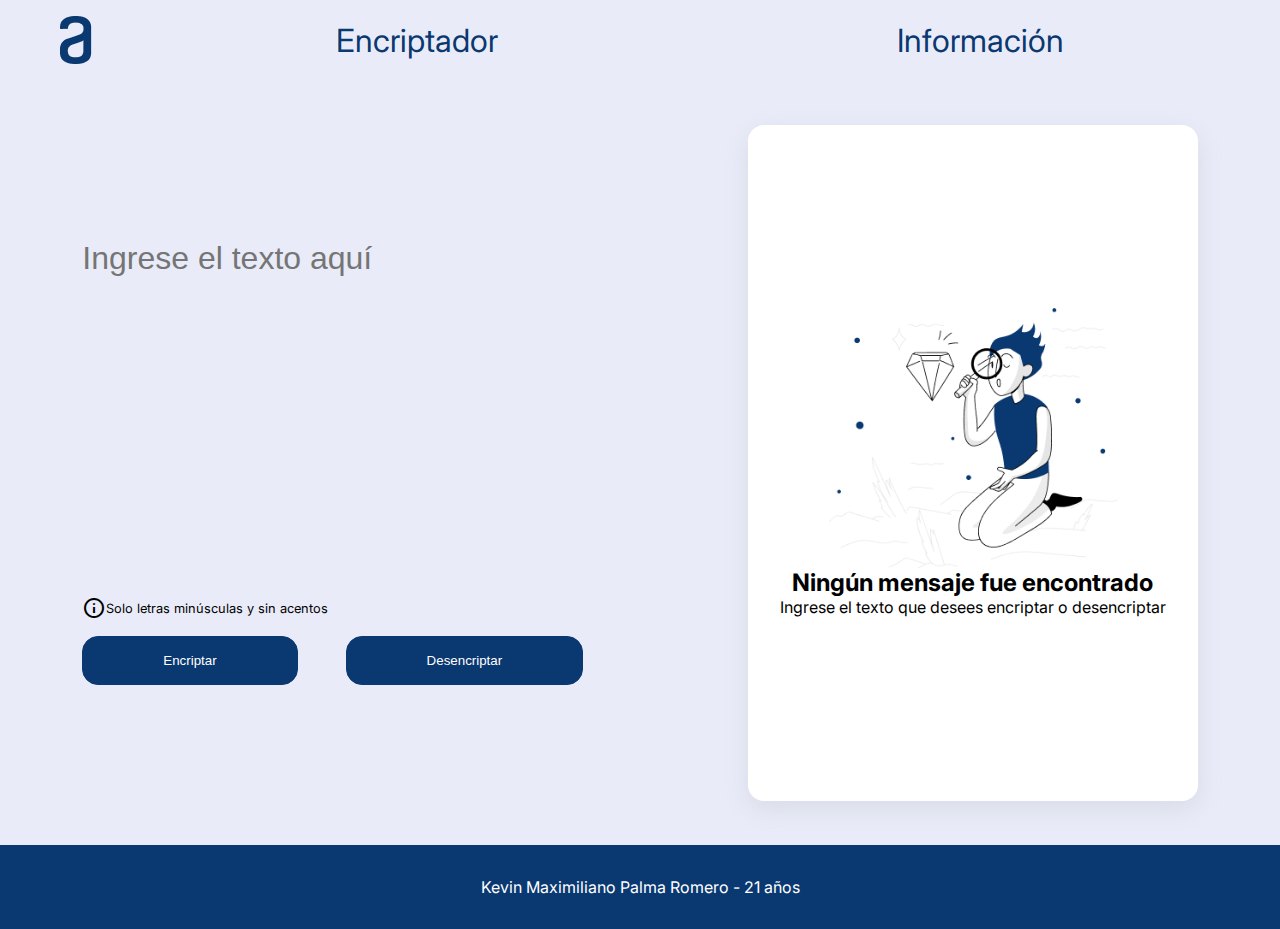
==== index.html @ 6dc2bf80 "Comienzo del proyecto con html y css" ====
<!DOCTYPE html>
<html lang="en">
    <head>
        <meta charset="UTF-8" />
        <meta name="viewport" content="width=device-width, initial-scale=1.0" />
        <link
            rel="stylesheet"
            href="https://fonts.googleapis.com/css2?family=Material+Symbols+Outlined:opsz,wght,FILL,GRAD@20,400,0,0"
        />
        <link rel="stylesheet" href="./styles/style.css" />
        <title>Encriptador de Texto</title>
    </head>
    <body>
        <header class="header">
            <img
                src="./assets/logoEncriptador.png.png"
                alt="logo del sitio web"
            />

            <nav class="header__nav">
                <li class="nav__li">
                    <a href="./index.html" class="nav__li__link">Encriptador</a>
                </li>
                <li class="nav__li">
                    <a href="./pages/informacion.html" class="nav__li__link"
                        >Información</a
                    >
                </li>
            </nav>
        </header>

        <main class="main">
            <div class="main__encrypt">
                <input
                    type="text"
                    placeholder="Ingrese el texto aquí"
                    class="main__encrypt__input"
                />

                <div class="main__encrypt__action">
                    <p class="encrypt__action__info">
                        <span class="material-symbols-outlined"> info </span
                        >Solo letras minúsculas y sin acentos
                    </p>

                    <div class="encrypt__action__buttons">
                        <button class="button">Encriptar</button>
                        <button class="button">Desencriptar</button>
                    </div>
                </div>
            </div>

            <div class="main__message">
                <img
                    src="./assets/muñecoMensaje.png"
                    alt="muñeco buscando el texto"
                    class="message__img"
                />
                <p class="message__warning">Ningún mensaje fue encontrado</p>
                <p class="message__info">Ingrese el texto que desees encriptar o desencriptar</p>
            </div>
        </main>

        <footer class="footer">
            <p>Kevin Maximiliano Palma Romero - 21 años</p>
        </footer>
    </body>
</html>
---- styles/style.css ----
@import url('https://fonts.googleapis.com/css2?family=Inter:ital,opsz,wght@0,14..32,100..900;1,14..32,100..900&display=swap');

:root {
    --white: #fff;
    --light-blue: #E9ECF8;
    --dark-blue: #0A3871;
    --dark-blue-hover: #356EA9;
    --grey: #495057;

    --font-family: "Inter", sans-serif;
    
    --font-size-nav: 2rem;
    --font-size-input: 2rem;
    --font-size-warning: 1.5rem;
    --font-size-info: 0.8rem;
}

* {
    margin: 0;
    padding: 0;
}

body{
    background-color: var(--light-blue);
    font-family: var(--font-family);
    width: 100%;
}

.header {
    padding: 1rem;
    display: flex;
    align-items: center;
}

.header__nav {
    width: 100%;
    display: flex;
    justify-content: space-around;
    font-size: var(--font-size-nav);
}

.nav__li{
    list-style: none;
}

.nav__li__link{
    text-decoration: none;
    color: var(--dark-blue);
}

.nav__li__link:hover{
    color: var(--dark-blue-hover);
}

.main{
    height: 85vh;
    display: flex;
    justify-content: space-around;
    align-items: center;
}

.main__encrypt{
    height: 100%;
    display: flex;
    flex-direction: column;
    justify-content: space-around;
}

.main__encrypt__input{
    background-color: inherit;
    border: none;
    color: var(--dark-blue);
    font-size: var(--font-size-input);
}

.main__encrypt__input:focus{
    outline: none;
}

.main__encrypt__action{
    display: flex;
    flex-direction: column;
    gap:1rem;
}

.encrypt__action__info{
    display: flex;
    align-items: center;
    font-size: var(--font-size-info);
}

.encrypt__action__buttons{
    display: flex;
    justify-content: start;
    gap: 3rem;
}

.button{
    padding: 1rem 5rem;
    border-radius: 1rem;
    border: 1px solid var(--dark-blue);
    background-color: var(--dark-blue);
    color: var(--white);
}

.button:hover{
    background-color: var(--dark-blue-hover);
}

.main__message{
    height: 80%;
    padding: 2rem;
    display: flex;
    flex-direction: column;
    justify-content: center;
    align-items: center;
    background-color: var(--white);
    border-radius: 1rem;
    box-shadow: rgba(149, 157, 165, 0.2) 0px 8px 24px;
}

.message__img{
    width: 18rem;
}

.message__warning{
    font-weight: bold;
    font-size: var(--font-size-warning);
}

.message__info{
    font-weight: var(--font-size-info);
}

.footer{
    padding: 2rem;
    display: flex;
    justify-content: center;
    background-color: var(--dark-blue);
    color: var(--white);
}
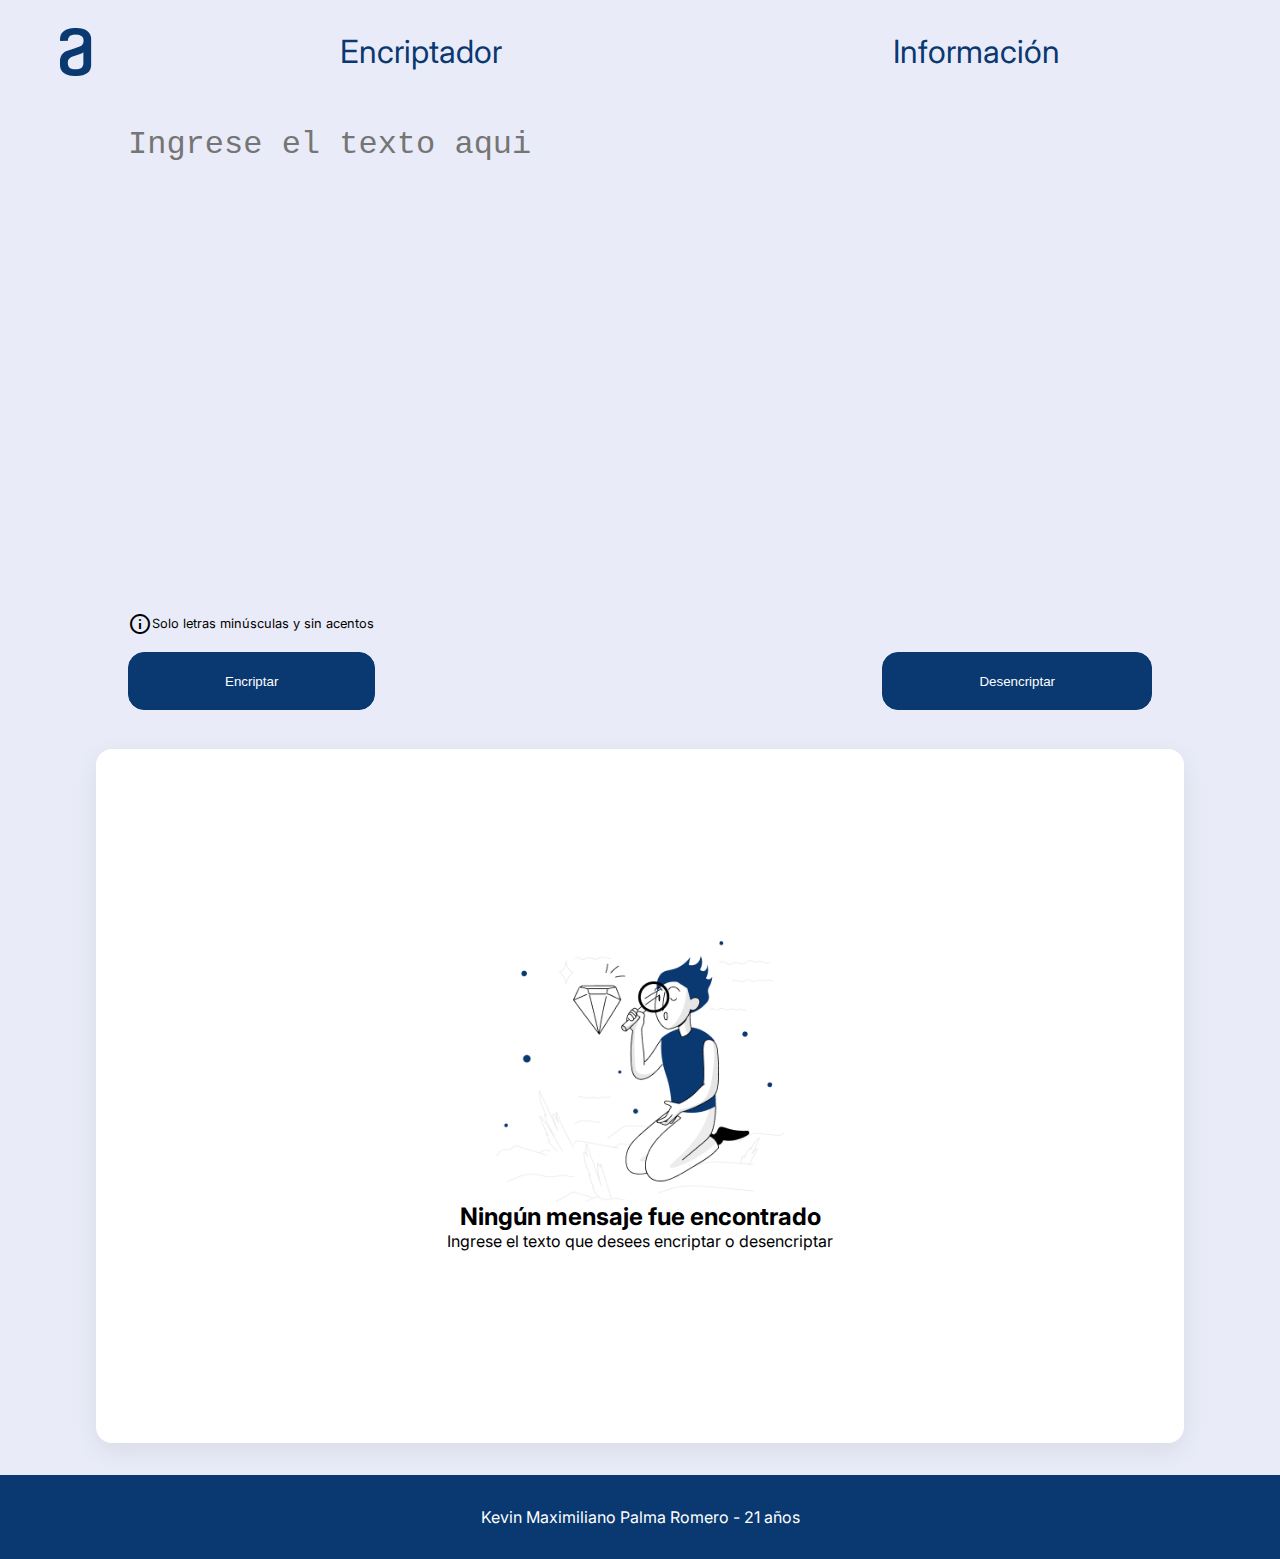
==== commit c9530bd9: "finalizacion del boton encriptar y desencriptar" ====
--- a/index.html
+++ b/index.html
@@ -31,11 +31,11 @@
 
         <main class="main">
             <div class="main__encrypt">
-                <input
-                    type="text"
-                    placeholder="Ingrese el texto aquí"
+                <textarea
                     class="main__encrypt__input"
-                />
+                    id="messageToEncrypt"
+                    placeholder="Ingrese el texto aqui"
+                ></textarea>
 
                 <div class="main__encrypt__action">
                     <p class="encrypt__action__info">
@@ -44,25 +44,32 @@
                     </p>
 
                     <div class="encrypt__action__buttons">
-                        <button class="button">Encriptar</button>
-                        <button class="button">Desencriptar</button>
+                        <button class="button" onclick="encrypt()">
+                            Encriptar
+                        </button>
+                        <button class="button" onclick="decrypt()">
+                            Desencriptar
+                        </button>
                     </div>
                 </div>
             </div>
 
-            <div class="main__message">
+            <div class="main__message" id="message">
                 <img
                     src="./assets/muñecoMensaje.png"
                     alt="muñeco buscando el texto"
                     class="message__img"
                 />
                 <p class="message__warning">Ningún mensaje fue encontrado</p>
-                <p class="message__info">Ingrese el texto que desees encriptar o desencriptar</p>
+                <p class="message__info">
+                    Ingrese el texto que desees encriptar o desencriptar
+                </p>
             </div>
         </main>
 
         <footer class="footer">
             <p>Kevin Maximiliano Palma Romero - 21 años</p>
         </footer>
+        <script src="./js/main.js"></script>
     </body>
 </html>
--- a/styles/style.css
+++ b/styles/style.css
@@ -1,14 +1,14 @@
-@import url('https://fonts.googleapis.com/css2?family=Inter:ital,opsz,wght@0,14..32,100..900;1,14..32,100..900&display=swap');
+@import url("https://fonts.googleapis.com/css2?family=Inter:ital,opsz,wght@0,14..32,100..900;1,14..32,100..900&display=swap");
 
 :root {
     --white: #fff;
-    --light-blue: #E9ECF8;
-    --dark-blue: #0A3871;
-    --dark-blue-hover: #356EA9;
+    --light-blue: #e9ecf8;
+    --dark-blue: #0a3871;
+    --dark-blue-hover: #356ea9;
     --grey: #495057;
 
     --font-family: "Inter", sans-serif;
-    
+
     --font-size-nav: 2rem;
     --font-size-input: 2rem;
     --font-size-warning: 1.5rem;
@@ -20,7 +20,7 @@
     padding: 0;
 }
 
-body{
+body {
     background-color: var(--light-blue);
     font-family: var(--font-family);
     width: 100%;
@@ -29,87 +29,121 @@
 .header {
     padding: 1rem;
     display: flex;
+    flex-direction: column;
     align-items: center;
 }
 
 .header__nav {
     width: 100%;
-    display: flex;
-    justify-content: space-around;
+    padding: 1rem;
+    display: flex;
+    flex-direction: column;
+    align-items: center;
+    gap: 1rem;
     font-size: var(--font-size-nav);
 }
 
-.nav__li{
+.nav__li {
     list-style: none;
 }
 
-.nav__li__link{
+.nav__li__link {
     text-decoration: none;
     color: var(--dark-blue);
 }
 
-.nav__li__link:hover{
-    color: var(--dark-blue-hover);
-}
-
-.main{
-    height: 85vh;
-    display: flex;
+@keyframes navLink{
+    from {color: var(--dark-blue); border-bottom: 2px solid var(--dark-blue);}
+
+    to {color: var(--dark-blue-hover); border-bottom: 2px solid var(--dark-blue-hover);}
+}
+
+.nav__li__link:hover {
+    animation-name: navLink;
+    animation-duration: 200ms;
+    animation-timing-function: ease-in;
+    animation-fill-mode: forwards;
+}
+
+.main {
+    height: auto;
+    display: flex;
+    flex-direction: column;
     justify-content: space-around;
     align-items: center;
-}
-
-.main__encrypt{
+    gap: 1rem;
+}
+
+.main__encrypt {
+    width: 90%;
     height: 100%;
     display: flex;
     flex-direction: column;
     justify-content: space-around;
-}
-
-.main__encrypt__input{
+    align-items: start;
+}
+
+.main__encrypt__input {
+    width: 100%;
+    height: 40vh;
     background-color: inherit;
     border: none;
     color: var(--dark-blue);
     font-size: var(--font-size-input);
-}
-
-.main__encrypt__input:focus{
+    resize: none;
+}
+
+.main__encrypt__input:focus {
     outline: none;
 }
 
-.main__encrypt__action{
-    display: flex;
-    flex-direction: column;
-    gap:1rem;
-}
-
-.encrypt__action__info{
+.main__encrypt__action {
+    width: 100%;
+    display: flex;
+    flex-direction: column;
+    gap: 1rem;
+}
+
+.encrypt__action__info {
     display: flex;
     align-items: center;
     font-size: var(--font-size-info);
 }
 
-.encrypt__action__buttons{
-    display: flex;
-    justify-content: start;
-    gap: 3rem;
-}
-
-.button{
-    padding: 1rem 5rem;
+.encrypt__action__buttons {
+    display: flex;
+    justify-content: space-between;
+    flex-direction: column;
+    gap: 2rem;
+}
+
+.button {
+    padding: 1.3rem 6rem;
     border-radius: 1rem;
     border: 1px solid var(--dark-blue);
     background-color: var(--dark-blue);
     color: var(--white);
 }
 
-.button:hover{
-    background-color: var(--dark-blue-hover);
-}
-
-.main__message{
-    height: 80%;
+
+@keyframes buttonHover{
+    from {background-color: var(--dark-blue)}
+
+    to {background-color: var(--dark-blue-hover);}
+}
+
+.button:hover {
+    animation-name: buttonHover;
+    animation-duration: 200ms;
+    animation-timing-function: ease-in;
+    animation-fill-mode: forwards;
+}
+
+.main__message {
+    width: 80%;
+    height: 50vh;
     padding: 2rem;
+    margin-bottom: 2rem;
     display: flex;
     flex-direction: column;
     justify-content: center;
@@ -119,23 +153,76 @@
     box-shadow: rgba(149, 157, 165, 0.2) 0px 8px 24px;
 }
 
-.message__img{
+.main__message-encrypted {
+    justify-content: space-between;
+    align-items: start;
+}
+
+.message__img {
     width: 18rem;
 }
 
-.message__warning{
+.message__warning {
     font-weight: bold;
     font-size: var(--font-size-warning);
 }
 
-.message__info{
+.message__info {
     font-weight: var(--font-size-info);
 }
 
-.footer{
+.message__textEncrypted {
+    font-size: var(--font-size-input);
+}
+
+.footer {
     padding: 2rem;
     display: flex;
     justify-content: center;
     background-color: var(--dark-blue);
     color: var(--white);
 }
+
+@media (min-width: 768px) {
+    .header {
+        flex-direction: row;
+    }
+
+    .header__nav {
+        flex-direction: row;
+        justify-content: space-around;
+    }
+
+    .main__encrypt {
+        width: 80%;
+        height: 70vh;
+    }
+
+    .main__encrypt__input {
+        height: 70%;
+    }
+
+    .encrypt__action__buttons {
+        flex-direction: row;
+    }
+
+    .main__message {
+        height: 70vh;
+    }
+}
+
+@media (min-width: 1440px) {
+    .main {
+        height: 85vh;
+        flex-direction: row;
+    }
+
+    .main__encrypt {
+        width: 40%;
+        height: 70vh;
+    }
+
+    .main__message{
+        width: 30%;
+    }
+}
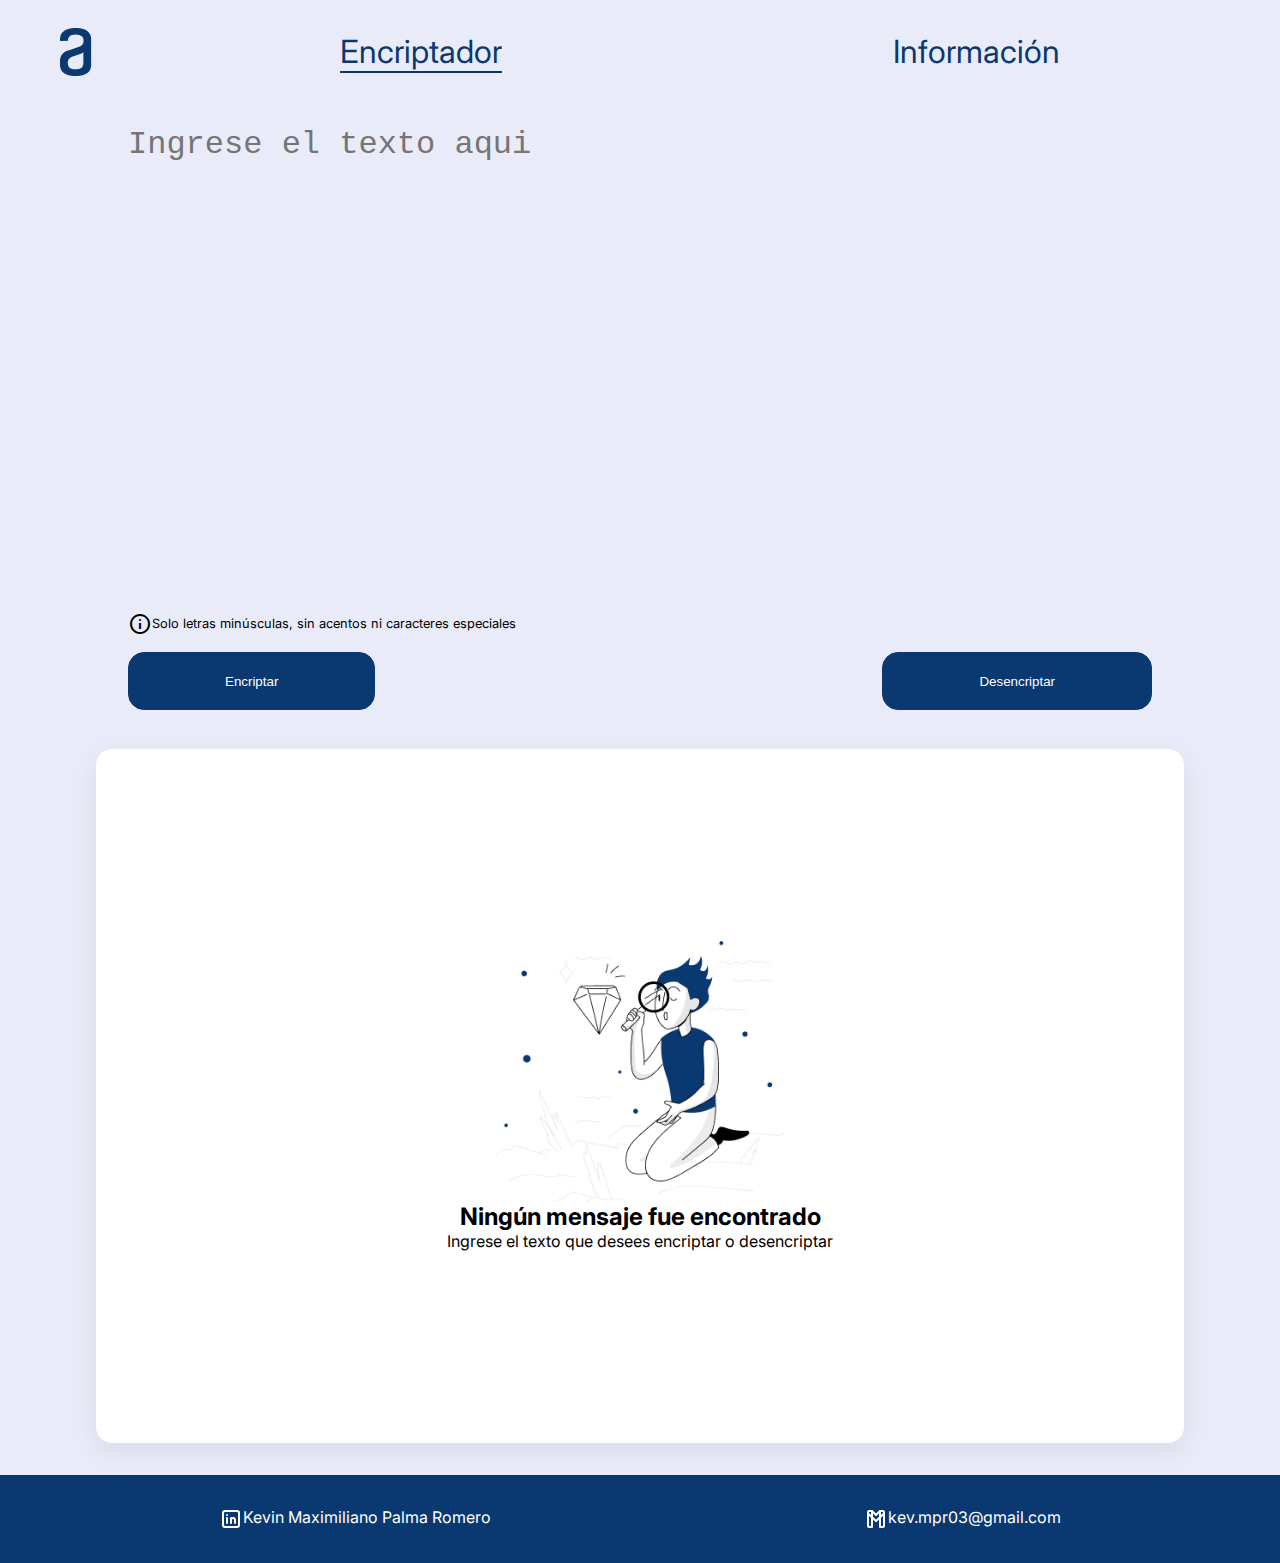
==== commit 53007bea: "validacion del input y enlaces para el footer" ====
--- a/index.html
+++ b/index.html
@@ -8,6 +8,7 @@
             href="https://fonts.googleapis.com/css2?family=Material+Symbols+Outlined:opsz,wght,FILL,GRAD@20,400,0,0"
         />
         <link rel="stylesheet" href="./styles/style.css" />
+        <link rel="shortcut icon" href="./assets/logoEncriptador.png.png" type="image/x-icon">
         <title>Encriptador de Texto</title>
     </head>
     <body>
@@ -19,7 +20,7 @@
 
             <nav class="header__nav">
                 <li class="nav__li">
-                    <a href="./index.html" class="nav__li__link">Encriptador</a>
+                    <a href="./index.html" class="nav__li__link nav__li__link-active">Encriptador</a>
                 </li>
                 <li class="nav__li">
                     <a href="./pages/informacion.html" class="nav__li__link"
@@ -38,9 +39,9 @@
                 ></textarea>
 
                 <div class="main__encrypt__action">
-                    <p class="encrypt__action__info">
+                    <p class="encrypt__action__info" id='warningText'>
                         <span class="material-symbols-outlined"> info </span
-                        >Solo letras minúsculas y sin acentos
+                        >Solo letras minúsculas, sin acentos ni caracteres especiales
                     </p>
 
                     <div class="encrypt__action__buttons">
@@ -68,7 +69,16 @@
         </main>
 
         <footer class="footer">
-            <p>Kevin Maximiliano Palma Romero - 21 años</p>
+            <div class="footer__link">
+                <svg  xmlns="http://www.w3.org/2000/svg"  width="24"  height="24"  viewBox="0 0 24 24"  fill="none"  stroke="currentColor"  stroke-width="2"  stroke-linecap="round"  stroke-linejoin="round"  class="icon icon-tabler icons-tabler-outline icon-tabler-brand-linkedin"><path stroke="none" d="M0 0h24v24H0z" fill="none"/><path d="M4 4m0 2a2 2 0 0 1 2 -2h12a2 2 0 0 1 2 2v12a2 2 0 0 1 -2 2h-12a2 2 0 0 1 -2 -2z" /><path d="M8 11l0 5" /><path d="M8 8l0 .01" /><path d="M12 16l0 -5" /><path d="M16 16v-3a2 2 0 0 0 -4 0" /></svg>
+                
+                <a class="footer__link__a" href="www.linkedin.com/in/kevin-maximiliano-palma-romero" target="_blank">Kevin Maximiliano Palma Romero</a>
+            </div>
+
+            <div class="footer__link">
+                <svg  xmlns="http://www.w3.org/2000/svg"  width="24"  height="24"  viewBox="0 0 24 24"  fill="none"  stroke="currentColor"  stroke-width="2"  stroke-linecap="round"  stroke-linejoin="round"  class="icon icon-tabler icons-tabler-outline icon-tabler-brand-gmail"><path stroke="none" d="M0 0h24v24H0z" fill="none"/><path d="M16 20h3a1 1 0 0 0 1 -1v-14a1 1 0 0 0 -1 -1h-3v16z" /><path d="M5 20h3v-16h-3a1 1 0 0 0 -1 1v14a1 1 0 0 0 1 1z" /><path d="M16 4l-4 4l-4 -4" /><path d="M4 6.5l8 7.5l8 -7.5" /></svg>
+                <a class="footer__link__a" href="mailto:kev.mpr03@gmail.com?subject=Oferta Laboral" target="_blank">kev.mpr03@gmail.com</a>
+            </div>
         </footer>
         <script src="./js/main.js"></script>
     </body>
--- a/styles/style.css
+++ b/styles/style.css
@@ -65,6 +65,11 @@
     animation-fill-mode: forwards;
 }
 
+.nav__li__link-active{
+    color: var(--dark-blue);
+    border-bottom: 2px solid var(--dark-blue);
+}
+
 .main {
     height: auto;
     display: flex;
@@ -172,15 +177,34 @@
 }
 
 .message__textEncrypted {
+    width: 100%;
+    height: 40vh;
+    border: none;
     font-size: var(--font-size-input);
+    resize: none;
+}
+
+.message__textEncrypted:focus {
+    outline: none;
 }
 
 .footer {
     padding: 2rem;
     display: flex;
-    justify-content: center;
+    justify-content: space-around;
+    align-items: center;
     background-color: var(--dark-blue);
     color: var(--white);
+}
+
+.footer__link{
+    display:flex;
+    flex-direction: row;
+}
+
+.footer__link__a{
+    color: var(--white);
+    text-decoration: none;;
 }
 
 @media (min-width: 768px) {
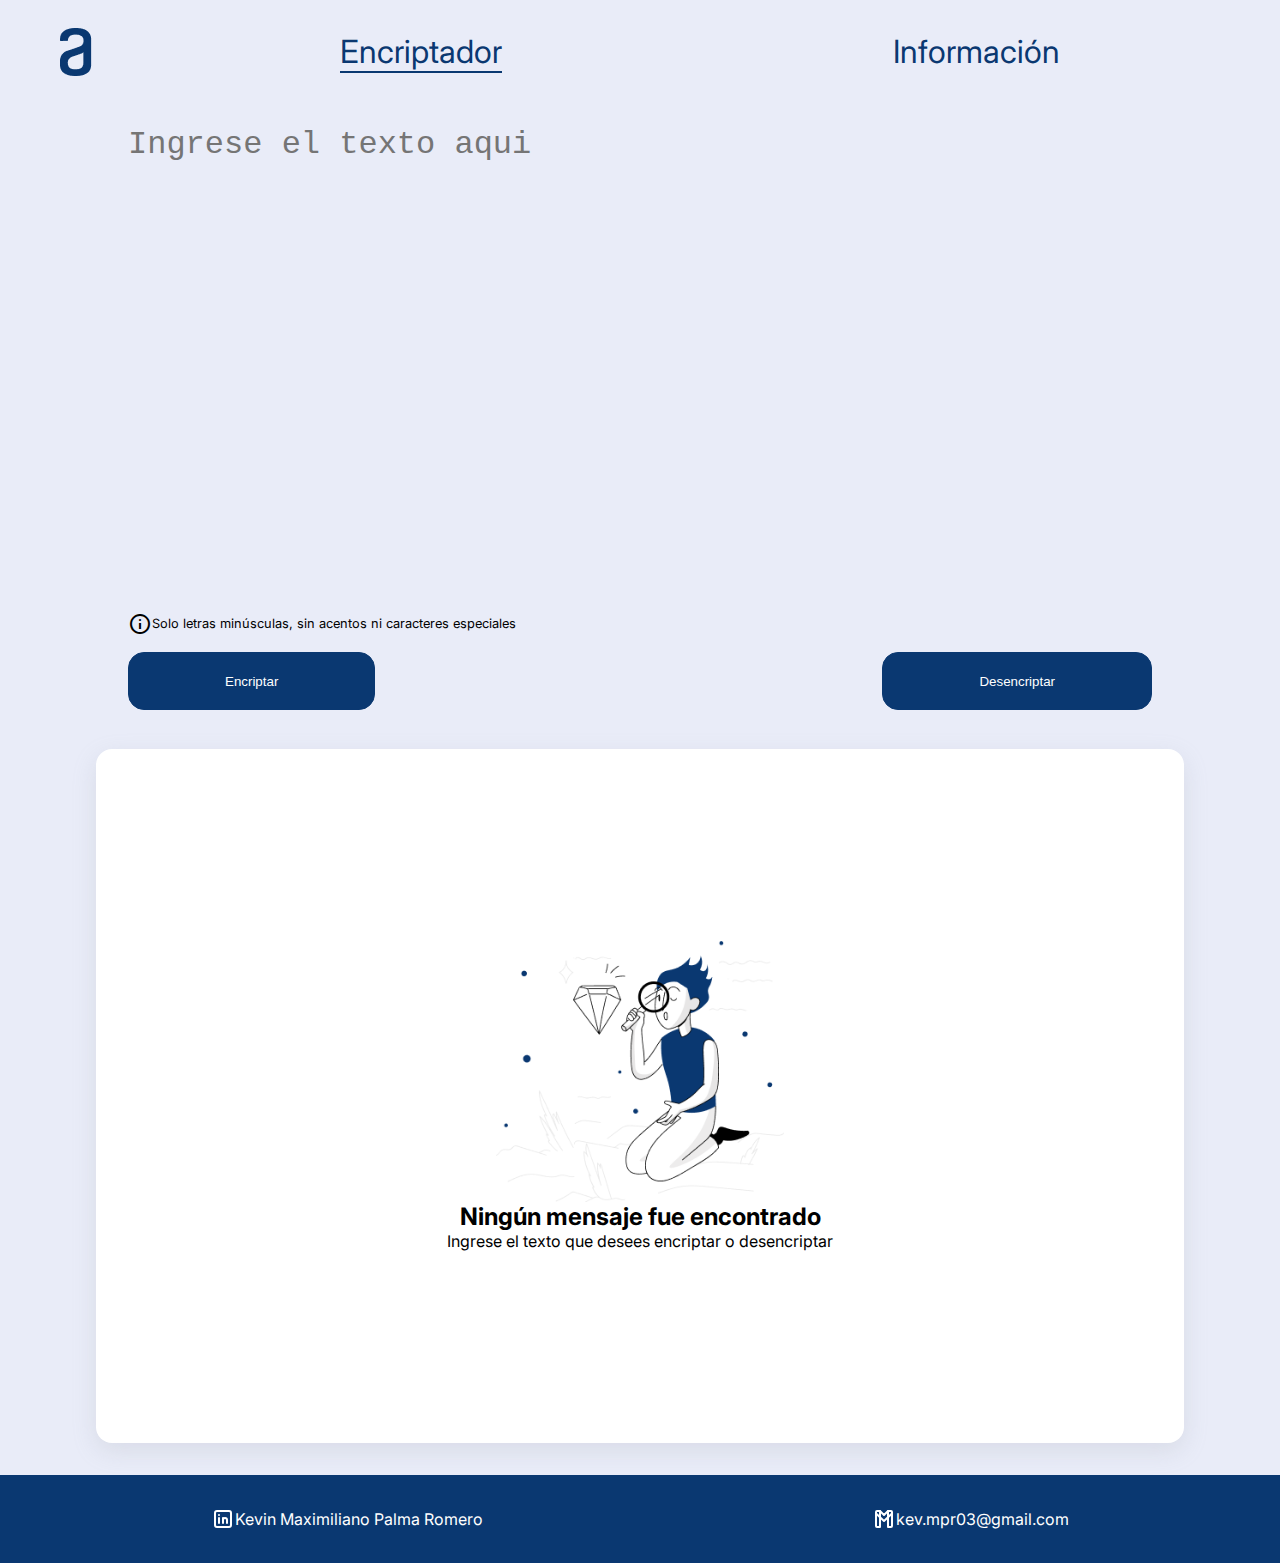
==== commit 0320d935: "pagina de informacion finalizada y responsive design de todo el sitio web" ====
--- a/index.html
+++ b/index.html
@@ -72,12 +72,12 @@
             <div class="footer__link">
                 <svg  xmlns="http://www.w3.org/2000/svg"  width="24"  height="24"  viewBox="0 0 24 24"  fill="none"  stroke="currentColor"  stroke-width="2"  stroke-linecap="round"  stroke-linejoin="round"  class="icon icon-tabler icons-tabler-outline icon-tabler-brand-linkedin"><path stroke="none" d="M0 0h24v24H0z" fill="none"/><path d="M4 4m0 2a2 2 0 0 1 2 -2h12a2 2 0 0 1 2 2v12a2 2 0 0 1 -2 2h-12a2 2 0 0 1 -2 -2z" /><path d="M8 11l0 5" /><path d="M8 8l0 .01" /><path d="M12 16l0 -5" /><path d="M16 16v-3a2 2 0 0 0 -4 0" /></svg>
                 
-                <a class="footer__link__a" href="www.linkedin.com/in/kevin-maximiliano-palma-romero" target="_blank">Kevin Maximiliano Palma Romero</a>
+                <a class="footer__link__a" href="https://www.linkedin.com/in/kevin-maximiliano-palma-romero" target="_blank">Kevin Maximiliano Palma Romero</a>
             </div>
 
             <div class="footer__link">
                 <svg  xmlns="http://www.w3.org/2000/svg"  width="24"  height="24"  viewBox="0 0 24 24"  fill="none"  stroke="currentColor"  stroke-width="2"  stroke-linecap="round"  stroke-linejoin="round"  class="icon icon-tabler icons-tabler-outline icon-tabler-brand-gmail"><path stroke="none" d="M0 0h24v24H0z" fill="none"/><path d="M16 20h3a1 1 0 0 0 1 -1v-14a1 1 0 0 0 -1 -1h-3v16z" /><path d="M5 20h3v-16h-3a1 1 0 0 0 -1 1v14a1 1 0 0 0 1 1z" /><path d="M16 4l-4 4l-4 -4" /><path d="M4 6.5l8 7.5l8 -7.5" /></svg>
-                <a class="footer__link__a" href="mailto:kev.mpr03@gmail.com?subject=Oferta Laboral" target="_blank">kev.mpr03@gmail.com</a>
+                <a class="footer__link__a" href="mailto:kev.mpr03@gmail.com?subject=Oferta Laboral">kev.mpr03@gmail.com</a>
             </div>
         </footer>
         <script src="./js/main.js"></script>
--- a/styles/style.css
+++ b/styles/style.css
@@ -188,18 +188,43 @@
     outline: none;
 }
 
+.main__article{
+    display: flex;
+    flex-direction: column;
+    align-items: center;
+    gap: 2rem;
+    padding: 2rem;
+    border-radius: 1rem;
+    box-shadow: rgba(149, 157, 165, 0.2) 0px 8px 24px;
+    background-color: var(--white);
+}
+
+.main__article__photoProfile{
+    width: 60%;
+    border-radius: 2rem;
+    box-shadow: rgba(149, 157, 165, 0.2) 0px 8px 24px;
+}
+
+.main__article__sections{
+    display: flex;
+    flex-direction: column;
+    align-items: center;
+    gap: 2rem;
+}
+
 .footer {
     padding: 2rem;
     display: flex;
-    justify-content: space-around;
-    align-items: center;
+    flex-direction: column;
+    align-items: center;
+    gap: 2rem;
     background-color: var(--dark-blue);
     color: var(--white);
 }
 
 .footer__link{
     display:flex;
-    flex-direction: row;
+    justify-content: center;
 }
 
 .footer__link__a{
@@ -233,6 +258,16 @@
     .main__message {
         height: 70vh;
     }
+
+    .footer {
+        flex-direction: row;
+        justify-content: space-around;
+        align-items: center;
+    }
+
+    .footer__link{
+        align-items: center;
+    }
 }
 
 @media (min-width: 1440px) {
@@ -249,4 +284,15 @@
     .main__message{
         width: 30%;
     }
-}
+
+    .main__article{
+        flex-direction: row;
+     }
+     .main__article__photoProfile{
+        width: 20%;
+    }
+
+    .main__article__sections{
+        align-items: start;
+    }
+}
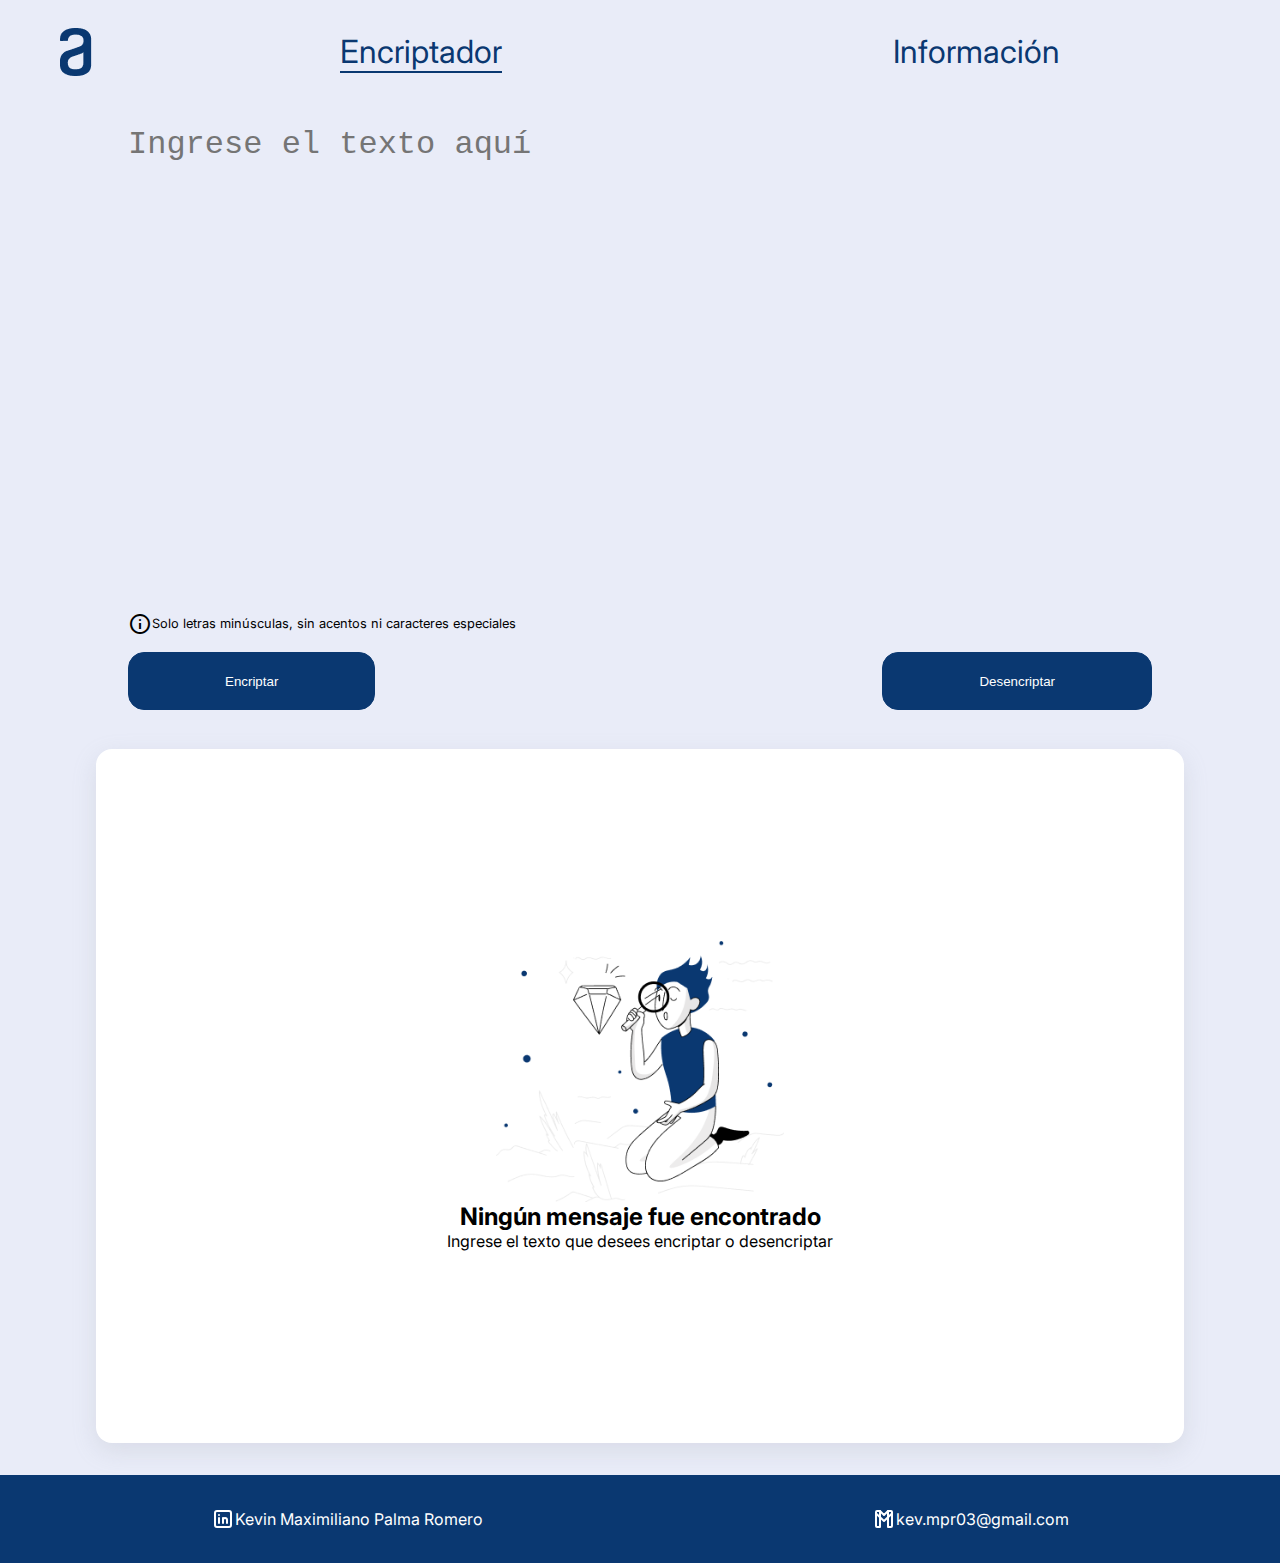
==== commit 3c8ccfd3: "corrección de ortografia" ====
--- a/index.html
+++ b/index.html
@@ -35,7 +35,7 @@
                 <textarea
                     class="main__encrypt__input"
                     id="messageToEncrypt"
-                    placeholder="Ingrese el texto aqui"
+                    placeholder="Ingrese el texto aquí"
                 ></textarea>
 
                 <div class="main__encrypt__action">
